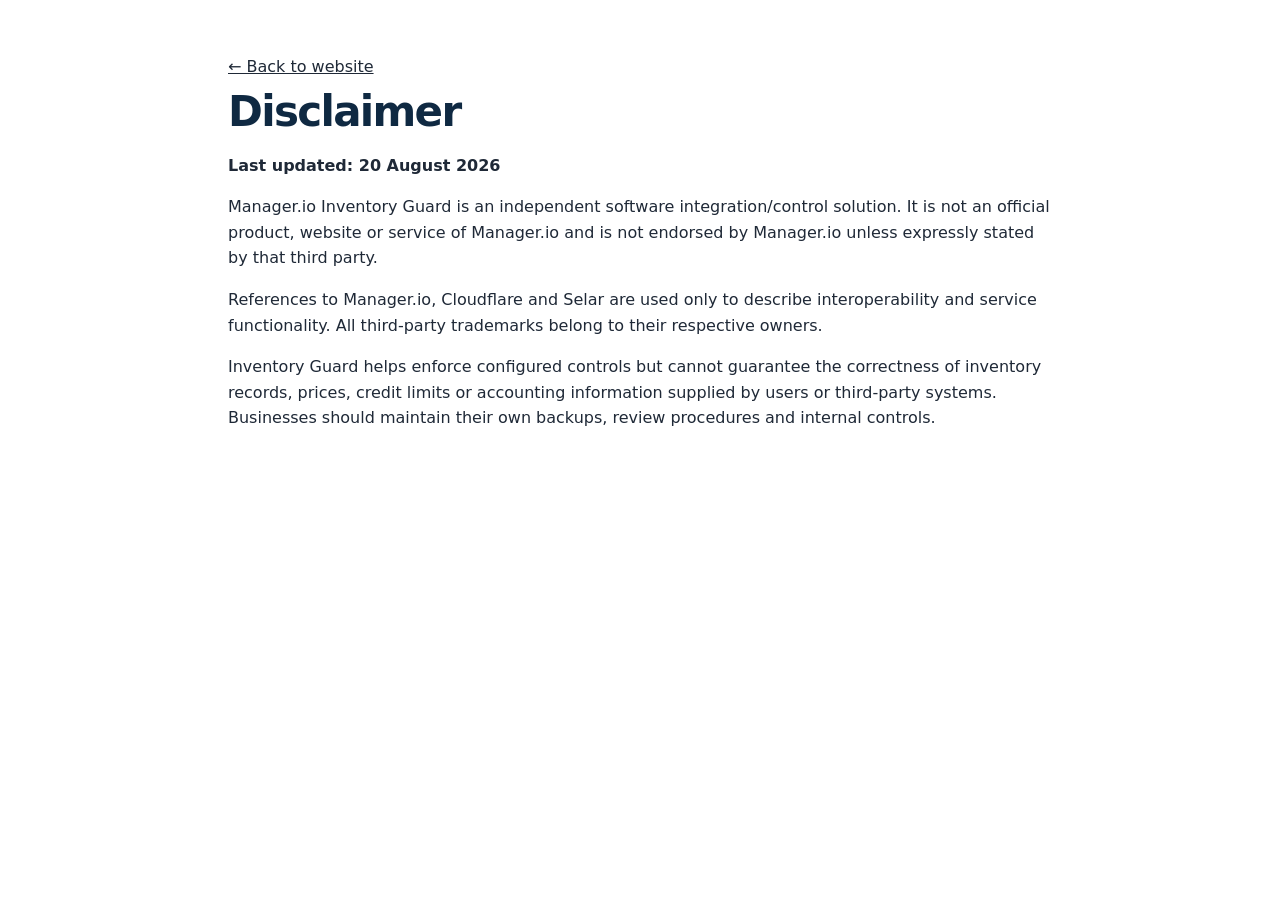
==== disclaimer.html @ ad462022 "Add files via upload Initial Inventory Guard website" ====
<!doctype html><html lang="en"><head><meta charset="utf-8"><meta name="viewport" content="width=device-width,initial-scale=1"><title>Disclaimer | Manager.io Inventory Guard</title><link rel="icon" href="assets/favicon.svg" type="image/svg+xml"><link rel="stylesheet" href="styles.css"></head><body><div class="legal"><a href="index.html">← Back to website</a><h1>Disclaimer</h1><p><strong>Last updated: 20 August 2026</strong></p><p>Manager.io Inventory Guard is an independent software integration/control solution. It is not an official product, website or service of Manager.io and is not endorsed by Manager.io unless expressly stated by that third party.</p><p>References to Manager.io, Cloudflare and Selar are used only to describe interoperability and service functionality. All third-party trademarks belong to their respective owners.</p><p>Inventory Guard helps enforce configured controls but cannot guarantee the correctness of inventory records, prices, credit limits or accounting information supplied by users or third-party systems. Businesses should maintain their own backups, review procedures and internal controls.</p></div></body></html>
---- styles.css ----
:root{
  --navy:#0f2942;
  --blue:#155eaa;
  --blue2:#1d6fdc;
  --orange:#f59e0b;
  --ink:#1f2937;
  --muted:#64748b;
  --bg:#f5f8fb;
  --card:#ffffff;
  --line:#dfe7ef;
  --ok:#137a4f;
  --warn:#9a6700;
  --shadow:0 16px 38px rgba(15,41,66,.09);
  --radius:18px;
  --max:1180px;
}
*{box-sizing:border-box}
html{scroll-behavior:smooth}
body{margin:0;font-family:Inter,ui-sans-serif,system-ui,-apple-system,BlinkMacSystemFont,"Segoe UI",Arial,sans-serif;color:var(--ink);background:#fff;line-height:1.6}
a{color:inherit}
img{max-width:100%;display:block}
.container{width:min(var(--max),calc(100% - 34px));margin-inline:auto}
.topbar{background:#0b2135;color:#dbe8f4;font-size:13px}
.topbar .container{display:flex;justify-content:space-between;gap:20px;padding:8px 0;align-items:center}
.topbar a{color:#fff;text-decoration:none;font-weight:700}
.header{position:sticky;top:0;z-index:50;background:rgba(255,255,255,.96);backdrop-filter:blur(12px);border-bottom:1px solid var(--line)}
.nav{min-height:72px;display:flex;align-items:center;justify-content:space-between;gap:20px}
.brand img{width:360px;max-width:60vw}
.navlinks{display:flex;gap:22px;align-items:center;font-weight:700;font-size:14px}
.navlinks a{text-decoration:none;color:#334155}
.navlinks a:hover{color:var(--blue)}
.nav-cta{padding:10px 16px;border-radius:10px;background:var(--blue);color:#fff!important}
.menu{display:none;border:1px solid var(--line);background:#fff;border-radius:10px;padding:9px 12px;font-weight:800}
.hero{position:relative;overflow:hidden;background:linear-gradient(125deg,#eef6ff 0%,#fff 55%,#fff8eb 100%);border-bottom:1px solid var(--line)}
.hero:before{content:"";position:absolute;width:420px;height:420px;border-radius:50%;background:rgba(29,111,220,.08);right:-150px;top:-150px}
.hero .container{display:grid;grid-template-columns:1.15fr .85fr;gap:48px;padding:82px 0 76px;align-items:center;position:relative}
.eyebrow{color:#c96d00;font-weight:900;text-transform:uppercase;letter-spacing:.09em;font-size:12px}
h1,h2,h3{color:var(--navy);line-height:1.16}
h1{font-size:clamp(40px,6vw,68px);margin:.2em 0 .25em;letter-spacing:-.04em}
h2{font-size:clamp(30px,4vw,44px);margin:.2em 0 .35em;letter-spacing:-.025em}
h3{font-size:20px;margin:.2em 0 .45em}
.lead{font-size:19px;color:#4b5d6f;max-width:760px}
.actions{display:flex;gap:12px;flex-wrap:wrap;margin:28px 0}
.btn{display:inline-flex;align-items:center;justify-content:center;gap:8px;padding:13px 18px;border-radius:11px;font-weight:900;text-decoration:none;border:1px solid transparent;cursor:pointer}
.btn.primary{background:var(--blue);color:#fff}
.btn.primary:hover{background:#0f4c81}
.btn.secondary{background:#fff;border-color:#b7c7d8;color:var(--navy)}
.btn.orange{background:var(--orange);color:#2d2108}
.trust{display:flex;gap:12px;flex-wrap:wrap;margin-top:26px}
.pill{padding:8px 11px;border-radius:999px;background:#fff;border:1px solid var(--line);font-size:13px;font-weight:800;color:#334155}
.hero-card{background:#fff;border:1px solid var(--line);border-radius:24px;padding:22px;box-shadow:var(--shadow)}
.hero-card .label{font-weight:900;color:var(--blue);font-size:13px;text-transform:uppercase}
.control-list{display:grid;gap:10px;margin-top:16px}
.control-item{display:flex;align-items:flex-start;gap:11px;padding:12px;border-radius:12px;background:#f8fbff;border:1px solid #e3edf7}
.tick{width:24px;height:24px;border-radius:50%;display:grid;place-items:center;background:#e7f7ef;color:var(--ok);font-weight:900;flex:0 0 auto}
.section{padding:78px 0}
.section.alt{background:var(--bg)}
.center{text-align:center;max-width:800px;margin:0 auto 40px}
.grid{display:grid;grid-template-columns:repeat(3,1fr);gap:18px}
.card{background:#fff;border:1px solid var(--line);border-radius:var(--radius);padding:24px;box-shadow:0 8px 24px rgba(15,41,66,.04)}
.card-number{font-size:13px;font-weight:900;color:var(--blue);margin-bottom:9px}
.iconbox{width:48px;height:48px;border-radius:13px;display:grid;place-items:center;background:#eaf3ff;color:var(--blue);font-size:23px;font-weight:900;margin-bottom:14px}
.steps{display:grid;grid-template-columns:repeat(4,1fr);gap:14px}
.step{position:relative;background:#fff;border:1px solid var(--line);border-radius:16px;padding:20px}
.step .num{width:36px;height:36px;border-radius:50%;background:var(--navy);color:#fff;display:grid;place-items:center;font-weight:900;margin-bottom:14px}
.setup-box{display:grid;grid-template-columns:1fr 1fr;gap:24px;align-items:center}
.callout{background:#0f2942;color:#eaf2f8;border-radius:22px;padding:30px}
.callout h2,.callout h3{color:#fff}
.callout strong{color:#fff}
.callout .btn.secondary{border-color:#5c7084;background:transparent;color:#fff}
.demo-grid{display:grid;grid-template-columns:repeat(2,1fr);gap:20px}
.demo{background:#fff;border:1px solid var(--line);border-radius:18px;overflow:hidden;box-shadow:var(--shadow)}
.demo img{width:100%;height:300px;object-fit:cover;object-position:top;background:#eef2f6}
.demo .copy{padding:18px}
.pricing{display:grid;grid-template-columns:1fr 1fr;gap:20px;max-width:900px;margin:0 auto}
.price-card{background:#fff;border:1px solid var(--line);border-radius:22px;padding:28px;position:relative}
.price-card.featured{border:2px solid var(--blue);box-shadow:var(--shadow)}
.price{font-size:42px;font-weight:900;color:var(--navy);letter-spacing:-.04em}
.price small{font-size:15px;color:var(--muted);font-weight:700;letter-spacing:0}
.clean{list-style:none;padding:0;margin:20px 0}
.clean li{padding:8px 0 8px 26px;position:relative}
.clean li:before{content:"✓";position:absolute;left:0;color:var(--ok);font-weight:900}
.faq{max-width:900px;margin:0 auto}
.faq-item{border:1px solid var(--line);border-radius:14px;margin:10px 0;background:#fff;overflow:hidden}
.faq-q{width:100%;border:0;background:#fff;padding:18px 20px;text-align:left;font-weight:900;font-size:16px;color:var(--navy);display:flex;justify-content:space-between;gap:20px;cursor:pointer}
.faq-a{display:none;padding:0 20px 18px;color:#536273}
.faq-item.open .faq-a{display:block}
.faq-item.open .faq-q span:last-child{transform:rotate(45deg)}
.support-grid{display:grid;grid-template-columns:1fr 1fr;gap:18px}
.support-card{border:1px solid var(--line);border-radius:18px;padding:24px;background:#fff}
.cta{background:linear-gradient(120deg,#0f2942,#155eaa);color:#fff;border-radius:26px;padding:44px;display:flex;justify-content:space-between;align-items:center;gap:24px}
.cta h2{color:#fff;margin:0 0 10px}
.footer{background:#091b2b;color:#b9c8d6;padding:46px 0 24px;margin-top:78px}
.footer h3{color:#fff}
.footer a{color:#dce8f2;text-decoration:none}
.footer-grid{display:grid;grid-template-columns:1.5fr 1fr 1fr;gap:34px}
.footer-bottom{margin-top:32px;padding-top:20px;border-top:1px solid #21384b;font-size:13px}
.note{border-left:4px solid var(--orange);background:#fff9ed;padding:14px 16px;border-radius:10px;color:#6c5323}
.badge{display:inline-block;background:#eef6ff;color:#0f4c81;font-weight:900;border-radius:999px;padding:6px 10px;font-size:12px}
.legal{max-width:860px;margin:54px auto;padding:0 18px}
.legal h1{font-size:42px}.legal h2{font-size:28px;margin-top:38px}
.lightbox{position:fixed;inset:0;background:rgba(7,18,29,.88);z-index:100;display:none;place-items:center;padding:24px}
.lightbox.open{display:grid}
.lightbox img{max-height:90vh;max-width:95vw;border-radius:12px;background:#fff}
.lightbox button{position:absolute;top:18px;right:18px;border:0;background:#fff;width:42px;height:42px;border-radius:50%;font-size:26px;cursor:pointer}
@media(max-width:980px){
  .hero .container,.setup-box{grid-template-columns:1fr}
  .grid{grid-template-columns:repeat(2,1fr)}
  .steps{grid-template-columns:repeat(2,1fr)}
  .brand img{width:300px}
  .navlinks{display:none;position:absolute;top:72px;left:0;right:0;background:#fff;border-bottom:1px solid var(--line);padding:18px;flex-direction:column;align-items:flex-start}
  .navlinks.open{display:flex}
  .menu{display:block}
}
@media(max-width:700px){
  .topbar .container{flex-direction:column;align-items:flex-start;gap:3px}
  .hero .container{padding:54px 0}
  .grid,.steps,.pricing,.demo-grid,.support-grid,.footer-grid{grid-template-columns:1fr}
  .demo img{height:auto}
  .cta{flex-direction:column;align-items:flex-start;padding:30px}
  .brand img{width:260px;max-width:75vw}
}
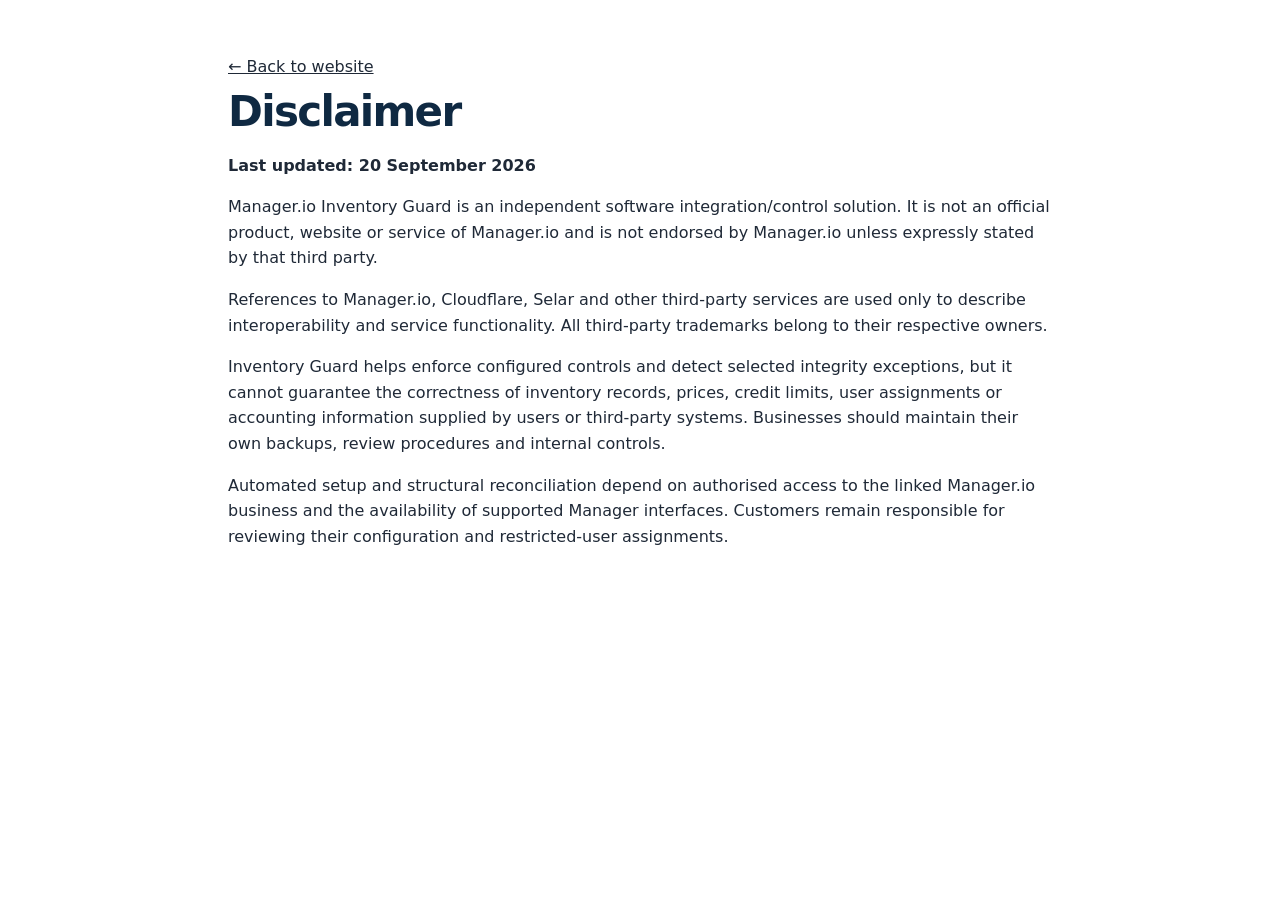
==== commit 293ca54b: "Update disclaimer for v2.3.1 automation" ====
--- a/disclaimer.html
+++ b/disclaimer.html
@@ -1 +1 @@
-<!doctype html><html lang="en"><head><meta charset="utf-8"><meta name="viewport" content="width=device-width,initial-scale=1"><title>Disclaimer | Manager.io Inventory Guard</title><link rel="icon" href="assets/favicon.svg" type="image/svg+xml"><link rel="stylesheet" href="styles.css"></head><body><div class="legal"><a href="index.html">← Back to website</a><h1>Disclaimer</h1><p><strong>Last updated: 20 August 2026</strong></p><p>Manager.io Inventory Guard is an independent software integration/control solution. It is not an official product, website or service of Manager.io and is not endorsed by Manager.io unless expressly stated by that third party.</p><p>References to Manager.io, Cloudflare and Selar are used only to describe interoperability and service functionality. All third-party trademarks belong to their respective owners.</p><p>Inventory Guard helps enforce configured controls but cannot guarantee the correctness of inventory records, prices, credit limits or accounting information supplied by users or third-party systems. Businesses should maintain their own backups, review procedures and internal controls.</p></div></body></html>+<!doctype html><html lang="en"><head><meta charset="utf-8"><meta name="viewport" content="width=device-width,initial-scale=1"><title>Disclaimer | Manager.io Inventory Guard</title><link rel="icon" href="assets/favicon.svg" type="image/svg+xml"><link rel="stylesheet" href="styles.css"></head><body><div class="legal"><a href="index.html">← Back to website</a><h1>Disclaimer</h1><p><strong>Last updated: 20 September 2026</strong></p><p>Manager.io Inventory Guard is an independent software integration/control solution. It is not an official product, website or service of Manager.io and is not endorsed by Manager.io unless expressly stated by that third party.</p><p>References to Manager.io, Cloudflare, Selar and other third-party services are used only to describe interoperability and service functionality. All third-party trademarks belong to their respective owners.</p><p>Inventory Guard helps enforce configured controls and detect selected integrity exceptions, but it cannot guarantee the correctness of inventory records, prices, credit limits, user assignments or accounting information supplied by users or third-party systems. Businesses should maintain their own backups, review procedures and internal controls.</p><p>Automated setup and structural reconciliation depend on authorised access to the linked Manager.io business and the availability of supported Manager interfaces. Customers remain responsible for reviewing their configuration and restricted-user assignments.</p></div></body></html>
--- a/styles.css
+++ b/styles.css
@@ -119,4 +119,20 @@
   .demo img{height:auto}
   .cta{flex-direction:column;align-items:flex-start;padding:30px}
   .brand img{width:260px;max-width:75vw}
-}+}
+
+/* Sequential onboarding guide v2 */
+.journey-note{max-width:980px;margin:0 auto 28px;padding:16px 18px;border:1px solid #f1c66d;border-left:5px solid var(--orange);border-radius:12px;background:#fff9ed;color:#5b4723}
+.journey-note.after{margin-top:28px;margin-bottom:0}
+.journey-sequence{display:grid;gap:26px}
+.journey-step{display:grid;grid-template-columns:minmax(0,.88fr) minmax(0,1.12fr);gap:28px;align-items:center;background:#fff;border:1px solid var(--line);border-radius:20px;padding:24px;box-shadow:0 8px 24px rgba(15,41,66,.05)}
+.journey-step:nth-child(even) .journey-copy{order:2}
+.journey-step:nth-child(even) .journey-media{order:1}
+.journey-number{display:inline-grid;place-items:center;min-width:46px;height:35px;padding:0 11px;border-radius:999px;background:var(--navy);color:#fff;font-size:13px;font-weight:900;letter-spacing:.06em;margin-bottom:12px}
+.journey-copy h3{font-size:24px;margin:0 0 12px}
+.journey-copy p{color:#4f6172;margin:0;line-height:1.72}
+.journey-media{border:1px solid #dfe7ef;border-radius:14px;overflow:hidden;background:#f8fafc}
+.journey-media a{display:block;background:#fff}
+.journey-media img{width:100%;height:auto;max-height:485px;object-fit:contain;object-position:top;background:#fff}
+.journey-caption{padding:10px 13px;border-top:1px solid var(--line);font-size:12px;font-weight:800;color:#64748b;background:#f8fafc}
+@media(max-width:850px){.journey-step{grid-template-columns:1fr;padding:17px}.journey-step:nth-child(even) .journey-copy,.journey-step:nth-child(even) .journey-media{order:initial}.journey-copy h3{font-size:21px}}
